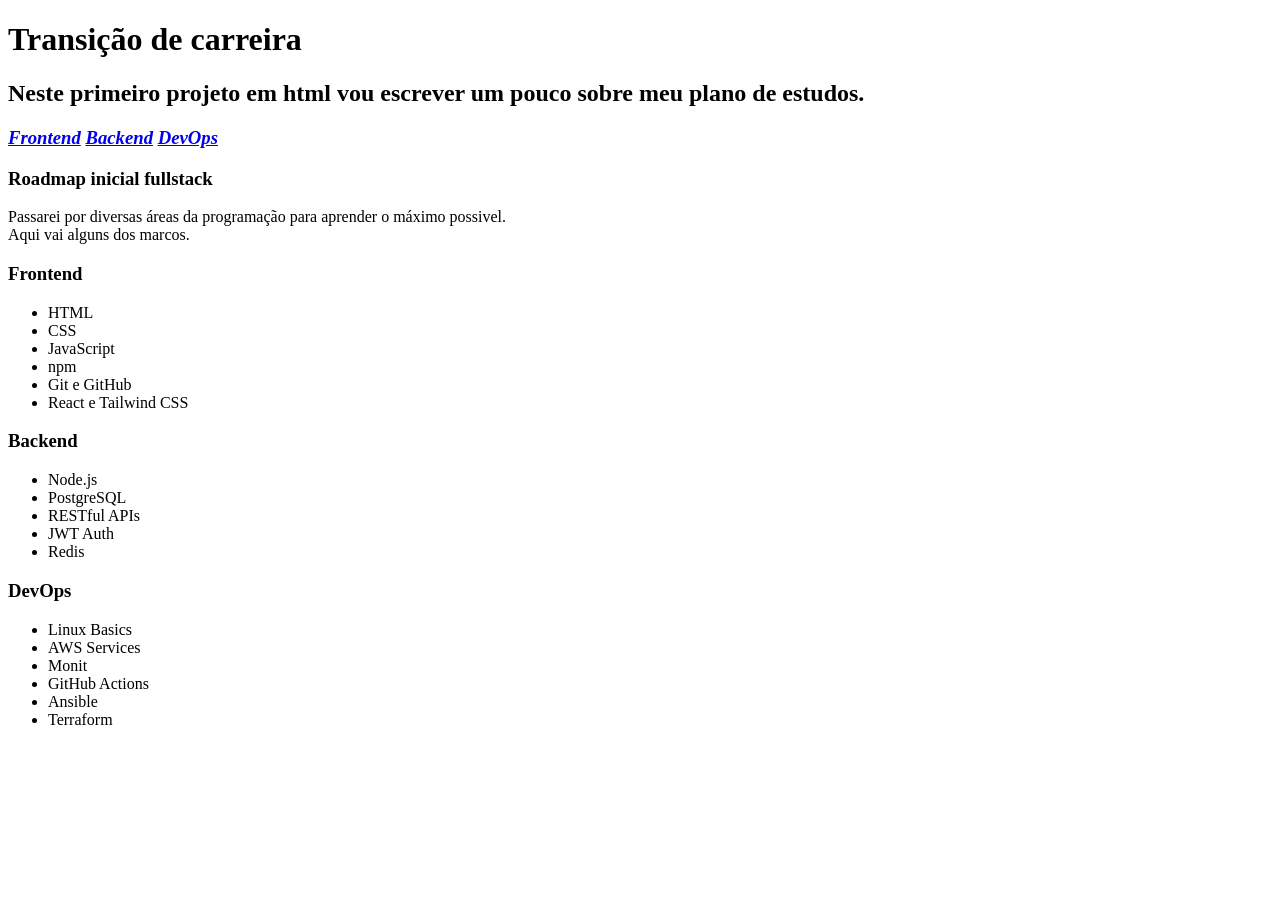
==== index.html @ 50799220 "primeiro projeto" ====
<!--First project - HTML-->
<!DOCTYPE html>
<html>

<head>
    <title>Matheus Plano</title>
</head>

<body>
    <div>
        <h1>Transição de carreira</h1>
        <h2>Neste primeiro projeto em html vou escrever um pouco sobre meu plano de estudos.</h2>
        <h3><a href="#Frontend"><i>Frontend</i></a> <a href="#Backend"><i>Backend</i></a> <a
                href="#DevOps"><i>DevOps</i></a></h3>
    </div>
    <h3>Roadmap inicial fullstack</h3>
    <p>Passarei por diversas áreas da programação para aprender o máximo possivel.<br>Aqui vai alguns dos marcos.
    </p>
    <div id="Frontend">
        <h3><b>Frontend</b></h3>
        <ul>
            <li>HTML</li>
            <li>CSS</li>
            <lI>JavaScript</lI>
            <li>npm</li>
            <li>Git e GitHub</li>
            <li>React e Tailwind CSS</li>
        </ul>
    </div>
    <div id="Backend">
        <h3><b>Backend</b></h3>
        <ul>
            <li>Node.js</li>
            <li>PostgreSQL</li>
            <lI>RESTful APIs</lI>
            <li>JWT Auth</li>
            <li>Redis</li>
    </div>
    <div id="DevOps">
        <h3><b>DevOps</b></h3>
        <ul>
            <li>Linux Basics</li>
            <li>AWS Services</li>
            <lI>Monit</lI>
            <li>GitHub Actions</li>
            <li>Ansible</li>
            <li>Terraform</li>
        </ul>
    </div>
</body>


</html>
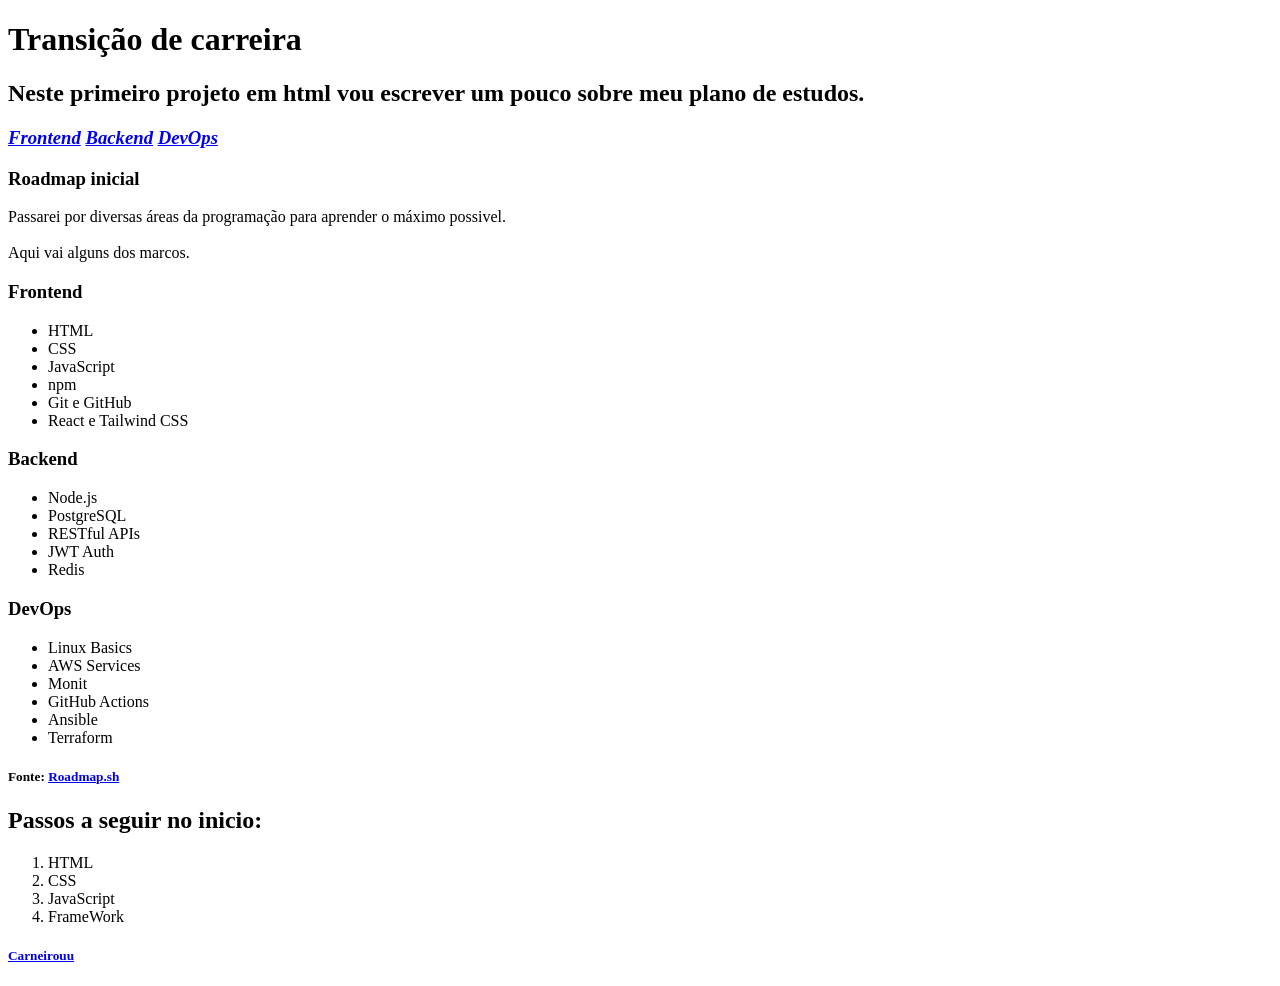
==== commit 07f8333c: "plano de estudo" ====
--- a/index.html
+++ b/index.html
@@ -13,8 +13,8 @@
         <h3><a href="#Frontend"><i>Frontend</i></a> <a href="#Backend"><i>Backend</i></a> <a
                 href="#DevOps"><i>DevOps</i></a></h3>
     </div>
-    <h3>Roadmap inicial fullstack</h3>
-    <p>Passarei por diversas áreas da programação para aprender o máximo possivel.<br>Aqui vai alguns dos marcos.
+    <h3>Roadmap inicial</h3>
+    <p>Passarei por diversas áreas da programação para aprender o máximo possivel.<br><br>Aqui vai alguns dos marcos.
     </p>
     <div id="Frontend">
         <h3><b>Frontend</b></h3>
@@ -46,8 +46,21 @@
             <li>Ansible</li>
             <li>Terraform</li>
         </ul>
+        <h5>Fonte: <a href="https://roadmap.sh/full-stack" taget="_blank">Roadmap.sh</a></h5>
+    </div>
+    <div>
+        <h2>Passos a seguir no inicio:</h2>
+        <ol>
+            <li>HTML</li>
+            <li>CSS</li>
+            <li>JavaScript</li>
+            <li>FrameWork</li>
+        </ol>
     </div>
 </body>
+<footer>
+    <h5><a href="https://github.com/Carneirouu">Carneirouu</a></h5>
+</footer>
 
 
 </html>
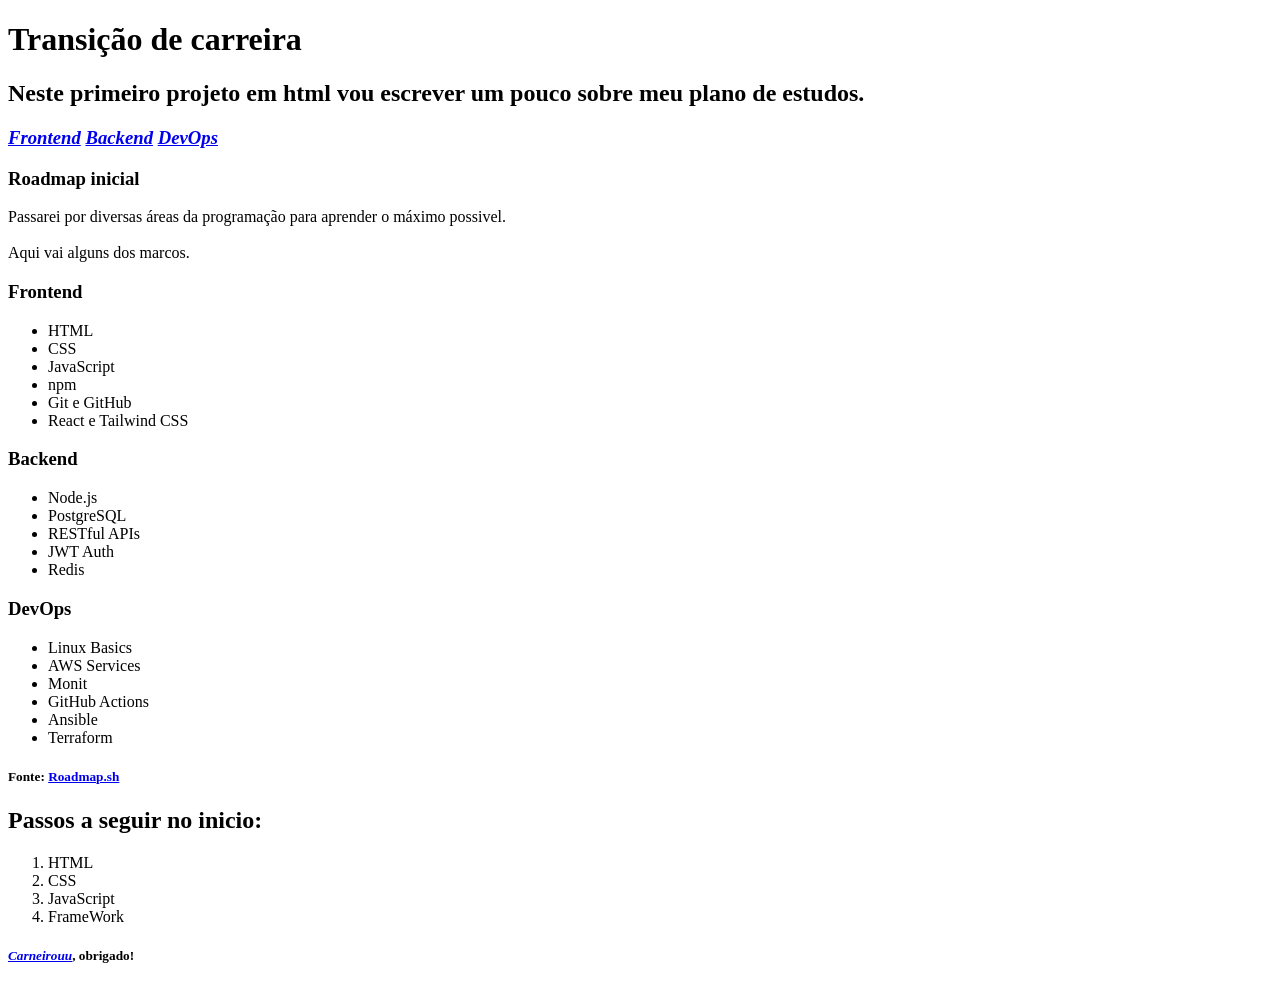
==== commit e7f4f2a0: "footer add" ====
--- a/index.html
+++ b/index.html
@@ -59,7 +59,7 @@
     </div>
 </body>
 <footer>
-    <h5><a href="https://github.com/Carneirouu">Carneirouu</a></h5>
+    <h5><a href="https://github.com/Carneirouu" target="_blank"><em>Carneirouu</em></a>, obrigado!</h5>
 </footer>
 
 
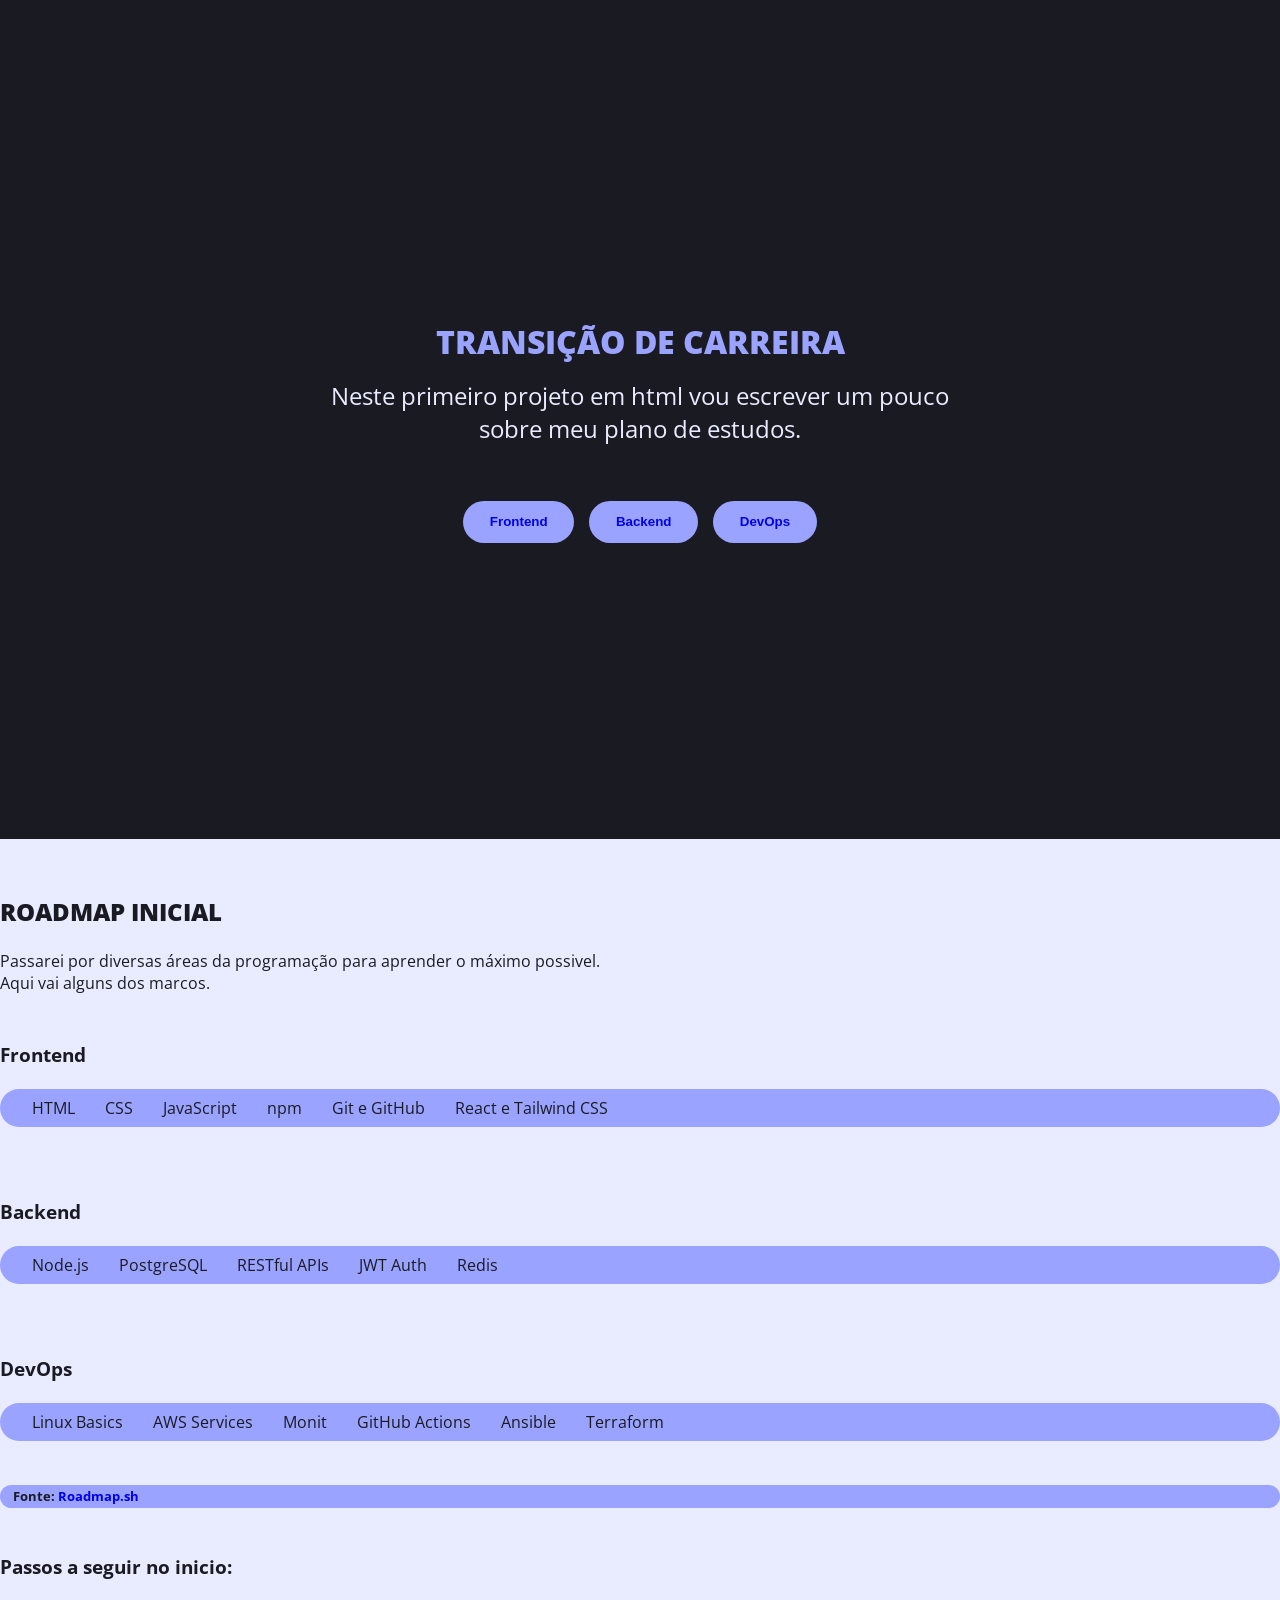
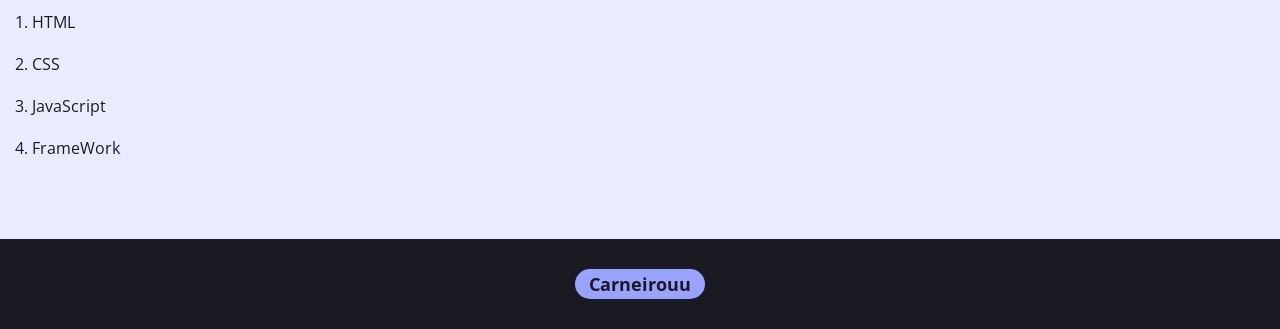
==== commit f9468812: "CSS ADDED" ====
--- a/index.html
+++ b/index.html
@@ -1,66 +1,77 @@
 <!--First project - HTML-->
 <!DOCTYPE html>
-<html>
+<html lang="pt-BR">
 
 <head>
-    <title>Matheus Plano</title>
+    <meta charset="UTF-8">
+    <title>Carneirouu Plan</title>
+    <link rel="stylesheet" href="Style.css">
 </head>
 
 <body>
-    <div>
-        <h1>Transição de carreira</h1>
-        <h2>Neste primeiro projeto em html vou escrever um pouco sobre meu plano de estudos.</h2>
-        <h3><a href="#Frontend"><i>Frontend</i></a> <a href="#Backend"><i>Backend</i></a> <a
-                href="#DevOps"><i>DevOps</i></a></h3>
-    </div>
-    <h3>Roadmap inicial</h3>
-    <p>Passarei por diversas áreas da programação para aprender o máximo possivel.<br><br>Aqui vai alguns dos marcos.
-    </p>
-    <div id="Frontend">
-        <h3><b>Frontend</b></h3>
-        <ul>
-            <li>HTML</li>
-            <li>CSS</li>
-            <lI>JavaScript</lI>
-            <li>npm</li>
-            <li>Git e GitHub</li>
-            <li>React e Tailwind CSS</li>
-        </ul>
-    </div>
-    <div id="Backend">
-        <h3><b>Backend</b></h3>
-        <ul>
-            <li>Node.js</li>
-            <li>PostgreSQL</li>
-            <lI>RESTful APIs</lI>
-            <li>JWT Auth</li>
-            <li>Redis</li>
-    </div>
-    <div id="DevOps">
-        <h3><b>DevOps</b></h3>
-        <ul>
-            <li>Linux Basics</li>
-            <li>AWS Services</li>
-            <lI>Monit</lI>
-            <li>GitHub Actions</li>
-            <li>Ansible</li>
-            <li>Terraform</li>
-        </ul>
-        <h5>Fonte: <a href="https://roadmap.sh/full-stack" taget="_blank">Roadmap.sh</a></h5>
-    </div>
-    <div>
-        <h2>Passos a seguir no inicio:</h2>
-        <ol>
-            <li>HTML</li>
-            <li>CSS</li>
-            <li>JavaScript</li>
-            <li>FrameWork</li>
-        </ol>
-    </div>
+    <header>
+        <div>
+            <div class="header">
+                <h1>TRANSIÇÃO DE CARREIRA</h1>
+                <h2>Neste primeiro projeto em html vou escrever um pouco sobre meu plano de estudos.</h2>
+            </div>
+            <h3 class="roles">
+                <div class="button1"><button><a href="#Frontend">Frontend</a></button></div>
+                <div class="button2"><button><a href="#Backend">Backend</a></button></div>
+                <div class="button3"><button><a href="#DevOps">DevOps</a></button></div>
+            </h3>
+        </div>
+    </header>
+    <main>
+        <h3 class="roadmaptitle">ROADMAP INICIAL</h3><BR>
+        <p>Passarei por diversas áreas da programação para aprender o máximo possivel.<br>Aqui vai alguns dos
+            marcos.
+        </p>
+        <div class="Frontend" id="Frontend">
+            <h3><b>Frontend</b></h3><br>
+            <ul class="lifrontend">
+                <li>HTML</li>
+                <li>CSS</li>
+                <lI>JavaScript</lI>
+                <li>npm</li>
+                <li>Git e GitHub</li>
+                <li>React e Tailwind CSS</li>
+            </ul>
+        </div>
+        <div class="Backend" id="Backend">
+            <h3><b>Backend</b></h3><br>
+            <ul class="libackend">
+                <li>Node.js</li>
+                <li>PostgreSQL</li>
+                <lI>RESTful APIs</lI>
+                <li>JWT Auth</li>
+                <li>Redis</li>
+        </div>
+        <div class="DevOps" id="DevOps">
+            <h3><b>DevOps</b></h3><br>
+            <ul class="lidevops">
+                <li>Linux Basics</li>
+                <li>AWS Services</li>
+                <lI>Monit</lI>
+                <li>GitHub Actions</li>
+                <li>Ansible</li>
+                <li>Terraform</li>
+            </ul><br><br>
+            <h5 class="font">Fonte: <a href="https://roadmap.sh/full-stack" target="_blank">Roadmap.sh</a></h5><br>
+        </div>
+        <div class="passos">
+            <h3>Passos a seguir no inicio:</h3>
+            <ol>
+                <li>HTML</li>
+                <li>CSS</li>
+                <li>JavaScript</li>
+                <li>FrameWork</li>
+            </ol>
+        </div>
+    </main>
 </body>
 <footer>
-    <h5><a href="https://github.com/Carneirouu" target="_blank"><em>Carneirouu</em></a>, obrigado!</h5>
+    <a href="https://github.com/Carneirouu" target="_blank" class="rights"><b>Carneirouu</b></a>
 </footer>
 
-
 </html>
--- a/Style.css
+++ b/Style.css
@@ -0,0 +1,160 @@
+@import url('https://fonts.googleapis.com/css2?family=Architects+Daughter&family=Lexend+Giga:wght@100..900&family=Open+Sans:ital,wght@0,300..800;1,300..800&family=Special+Gothic+Expanded+One&display=swap');
+
+* {
+    margin: 0;
+    padding: 0;
+    box-sizing: border-box;
+}
+
+header {
+    padding: 17rem;
+    background-color: #1a1b22;
+    color: #e9ecff;
+    text-align: center;
+}
+
+.header {
+    padding: 2rem;
+}
+
+h1 {
+    padding: 1rem;
+    color: #9aa3ff;
+    font-weight: 800;
+    
+}
+
+h2 {
+    font-weight: 400;
+}
+
+.roles {
+    display: flex;
+    flex-direction: row;
+    align-items: center;
+    justify-content: center;
+    padding: 1.5rem;
+    gap: 15px;
+}
+
+button {
+    padding: 1em 2em;
+    background-color: #9aa3ff;
+    align-items: center;
+    justify-content: center;
+    border: none;
+    border-radius: 40px;
+    font-weight: 750;
+}
+
+button:hover {
+    background-color: #e9ecff;
+}
+
+a {
+    text-decoration: none;
+}
+
+body {
+    background-color: #e9ecff;
+    color: #1a1b22;
+    font-family: "Open Sans", sans-serif;
+    font-weight: 400;
+}
+
+main {
+    padding-top: 3.5rem;
+    display: flex;
+    flex-direction: column;
+    justify-self: center;
+}
+
+.roadmaptitle {
+    font-weight: 800;
+    font-size: x-large;
+}
+
+.Frontend {
+    padding-top: 3rem;
+    padding-bottom: 1.5rem;
+}
+
+.lifrontend {
+    list-style-type: none;
+    display: flex;
+    flex-direction: row;
+    justify-self: left;
+    background-color: #9aa3ff;
+    padding: 0.5em 2em;
+    border-radius: 40px;
+    gap: 30px;
+}
+
+.Backend {
+    padding-top: 3rem;
+    padding-bottom: 1.5rem;
+}
+
+.libackend {
+    list-style-type: none;
+    display: flex;
+    flex-direction: row;
+    justify-self: left;
+    background-color: #9aa3ff;
+    padding: 0.5em 2em;
+    border-radius: 40px;
+    gap: 30px;
+}
+
+.DevOps {
+    padding-top: 3rem;
+    padding-bottom: 1.5rem;
+}
+
+.lidevops {
+    list-style-type: none;
+    display: flex;
+    flex-direction: row;
+    justify-self: left;
+    background-color: #9aa3ff;
+    padding: 0.5em 2em;
+    border-radius: 40px;
+    gap: 30px;
+}
+
+.font {
+    justify-self: left;
+    background-color: #9aa3ff;
+    border-radius: 40px;
+    padding: 0.2em 1em
+}
+
+.passos {
+    padding-bottom: 3rem;
+}
+
+ol {
+    padding: 2rem;
+    display: flex;
+    flex-direction: column;
+    gap: 20px;
+}
+
+footer {
+    background-color: #1a1b22;
+    width: 100%;
+    height: 10vh;
+    color: #e9ecff;
+    display: flex;
+    justify-content: center;
+    align-items: center;
+}
+
+.rights {
+    background-color: #9aa3ff;
+    color: #1a1b22;
+    padding: 0.15em 0.8em;
+    border-radius: 40px;
+    font-weight: 500;
+    font-size: large;
+}
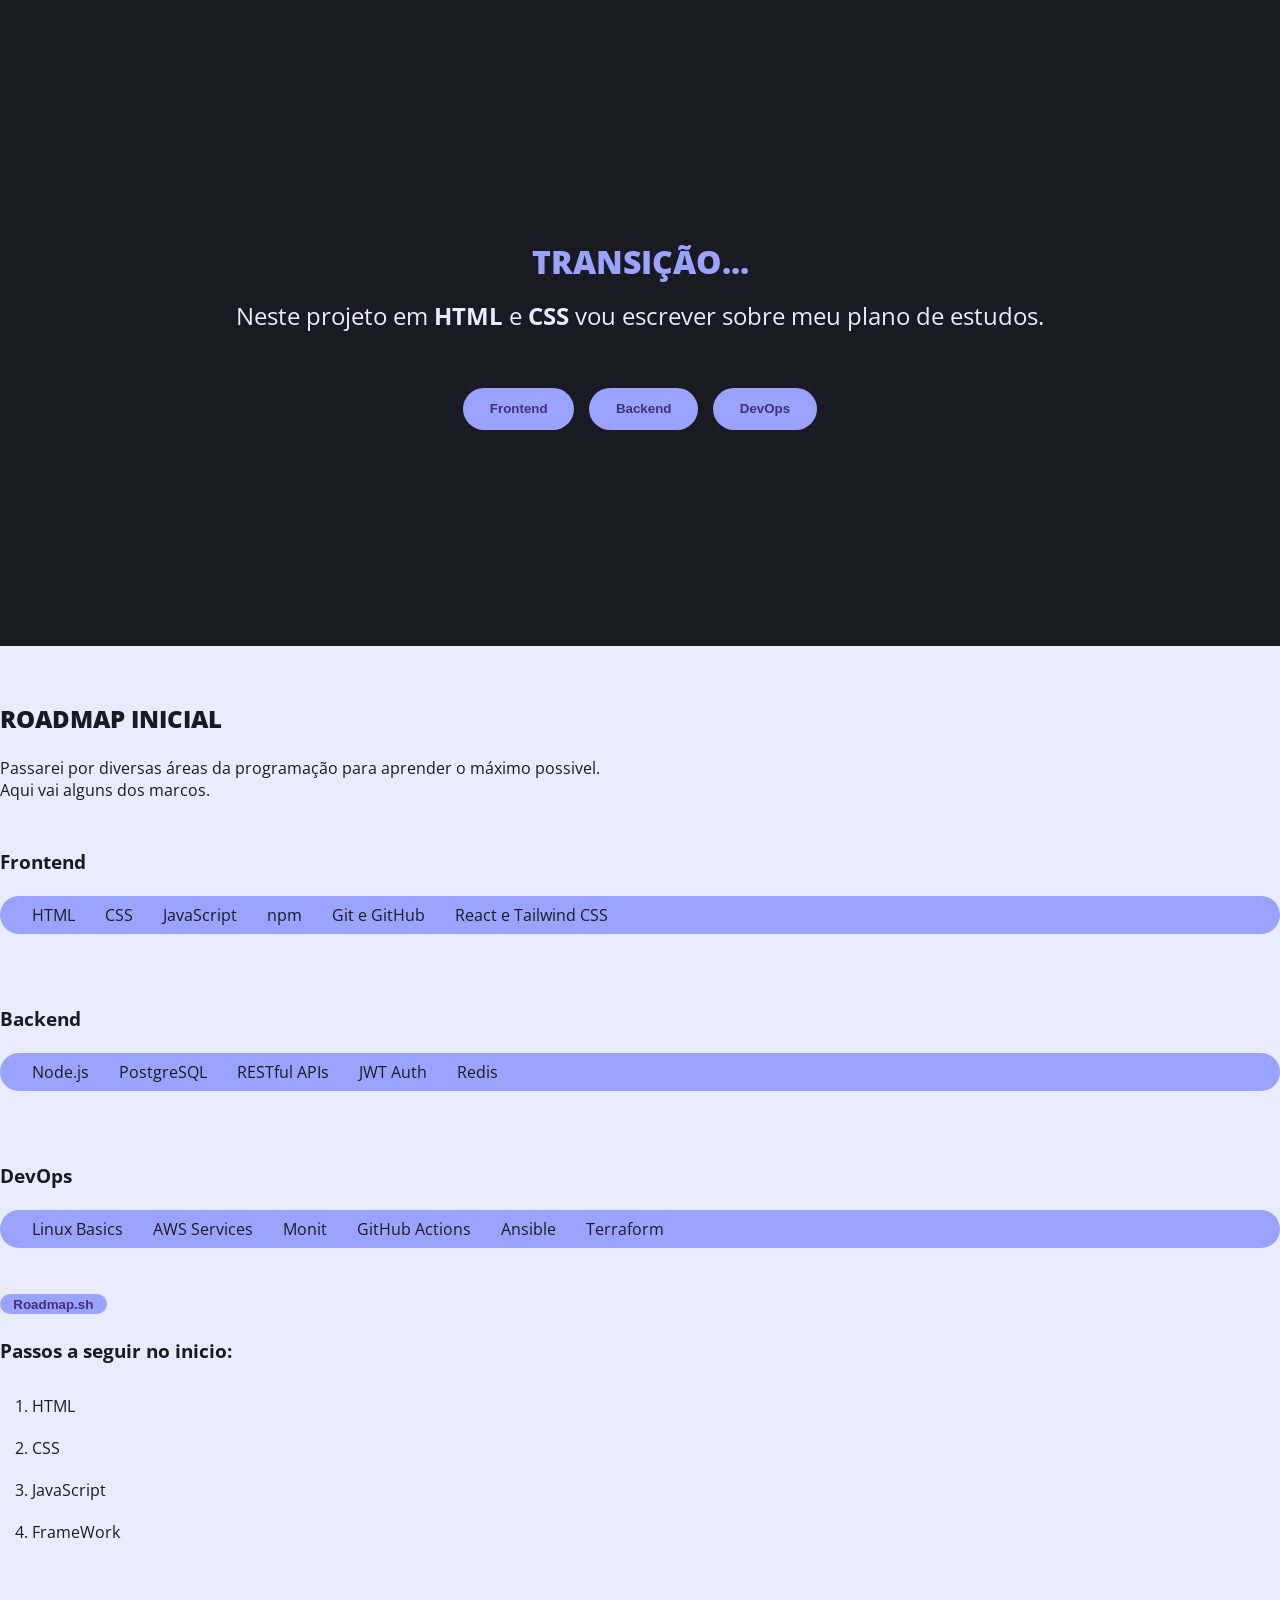
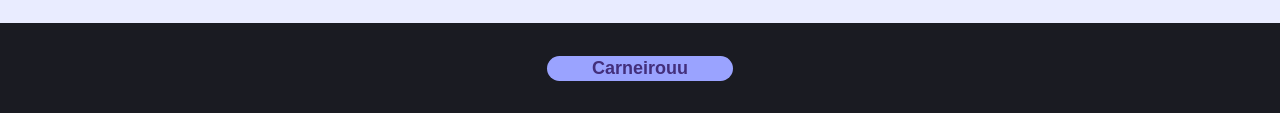
==== commit bc9528d4: "final version_first html css project" ====
--- a/index.html
+++ b/index.html
@@ -12,13 +12,13 @@
     <header>
         <div>
             <div class="header">
-                <h1>TRANSIÇÃO DE CARREIRA</h1>
-                <h2>Neste primeiro projeto em html vou escrever um pouco sobre meu plano de estudos.</h2>
+                <h1>TRANSIÇÃO...</h1>
+                <h2>Neste projeto em <B>HTML</B> e <B>CSS</B> vou escrever sobre meu plano de estudos.</h2>
             </div>
             <h3 class="roles">
-                <div class="button1"><button><a href="#Frontend">Frontend</a></button></div>
-                <div class="button2"><button><a href="#Backend">Backend</a></button></div>
-                <div class="button3"><button><a href="#DevOps">DevOps</a></button></div>
+                <div class="button1"><button class="frontButton"><a href="#Frontend">Frontend</a></button></div>
+                <div class="button2"><button class="backButton"><a href="#Backend">Backend</a></button></div>
+                <div class="button3"><button class="devopsButton"><a href="#DevOps">DevOps</a></button></div>
             </h3>
         </div>
     </header>
@@ -57,7 +57,7 @@
                 <li>Ansible</li>
                 <li>Terraform</li>
             </ul><br><br>
-            <h5 class="font">Fonte: <a href="https://roadmap.sh/full-stack" target="_blank">Roadmap.sh</a></h5><br>
+            <button class="font"><a href="https://roadmap.sh/full-stack" target="_blank">Roadmap.sh</a></button><br>
         </div>
         <div class="passos">
             <h3>Passos a seguir no inicio:</h3>
@@ -71,7 +71,9 @@
     </main>
 </body>
 <footer>
-    <a href="https://github.com/Carneirouu" target="_blank" class="rights"><b>Carneirouu</b></a>
+    <a href="https://github.com/Carneirouu" target="_blank" class="rights">
+        <button id="gitProfile" class="gitProfile"><b>Carneirouu</b></button>
+    </a>
 </footer>
 
 </html>
--- a/Style.css
+++ b/Style.css
@@ -7,7 +7,7 @@
 }
 
 header {
-    padding: 17rem;
+    padding: 12rem;
     background-color: #1a1b22;
     color: #e9ecff;
     text-align: center;
@@ -28,7 +28,9 @@
     font-weight: 400;
 }
 
+
 .roles {
+    color: #432f7c;
     display: flex;
     flex-direction: row;
     align-items: center;
@@ -37,7 +39,7 @@
     gap: 15px;
 }
 
-button {
+.frontButton {
     padding: 1em 2em;
     background-color: #9aa3ff;
     align-items: center;
@@ -47,13 +49,36 @@
     font-weight: 750;
 }
 
+.backButton {
+    padding: 1em 2em;
+    background-color: #9aa3ff;
+    align-items: center;
+    justify-content: center;
+    border: none;
+    border-radius: 40px;
+    font-weight: 750;
+}
+
+.devopsButton {
+    padding: 1em 2em;
+    background-color: #9aa3ff;
+    align-items: center;
+    justify-content: center;
+    border: none;
+    border-radius: 40px;
+    font-weight: 750;
+}
+
 button:hover {
-    background-color: #e9ecff;
+    background-color: #b9bfff;
+    color: #432f7c;
 }
 
 a {
     text-decoration: none;
-}
+    color: #432f7c;
+}
+
 
 body {
     background-color: #e9ecff;
@@ -125,8 +150,16 @@
 .font {
     justify-self: left;
     background-color: #9aa3ff;
-    border-radius: 40px;
-    padding: 0.2em 1em
+    color: #432f7c;
+    border: none;
+    border-radius: 40px;
+    padding: 0.2em 1em;
+    font-weight: bold;
+}
+
+.font:hover {
+    background-color: #b9bfff;
+    color: #432f7c;
 }
 
 .passos {
@@ -144,17 +177,26 @@
     background-color: #1a1b22;
     width: 100%;
     height: 10vh;
-    color: #e9ecff;
-    display: flex;
-    justify-content: center;
-    align-items: center;
-}
-
-.rights {
-    background-color: #9aa3ff;
-    color: #1a1b22;
-    padding: 0.15em 0.8em;
+    display: flex;
+    justify-content: center;
+    align-items: center;
+}
+
+
+.gitProfile {
+    background-color: #9aa3ff;
+    color: #432f7c;
+    padding: 0.12em 2.5em;
+    align-items: center;
+    justify-self: center;
+    border: none;
     border-radius: 40px;
     font-weight: 500;
     font-size: large;
+    font-weight: 800;
+}
+
+.gitProfile:hover {
+    background-color: #b9bfff;
+    color: #432f7c;
 }
